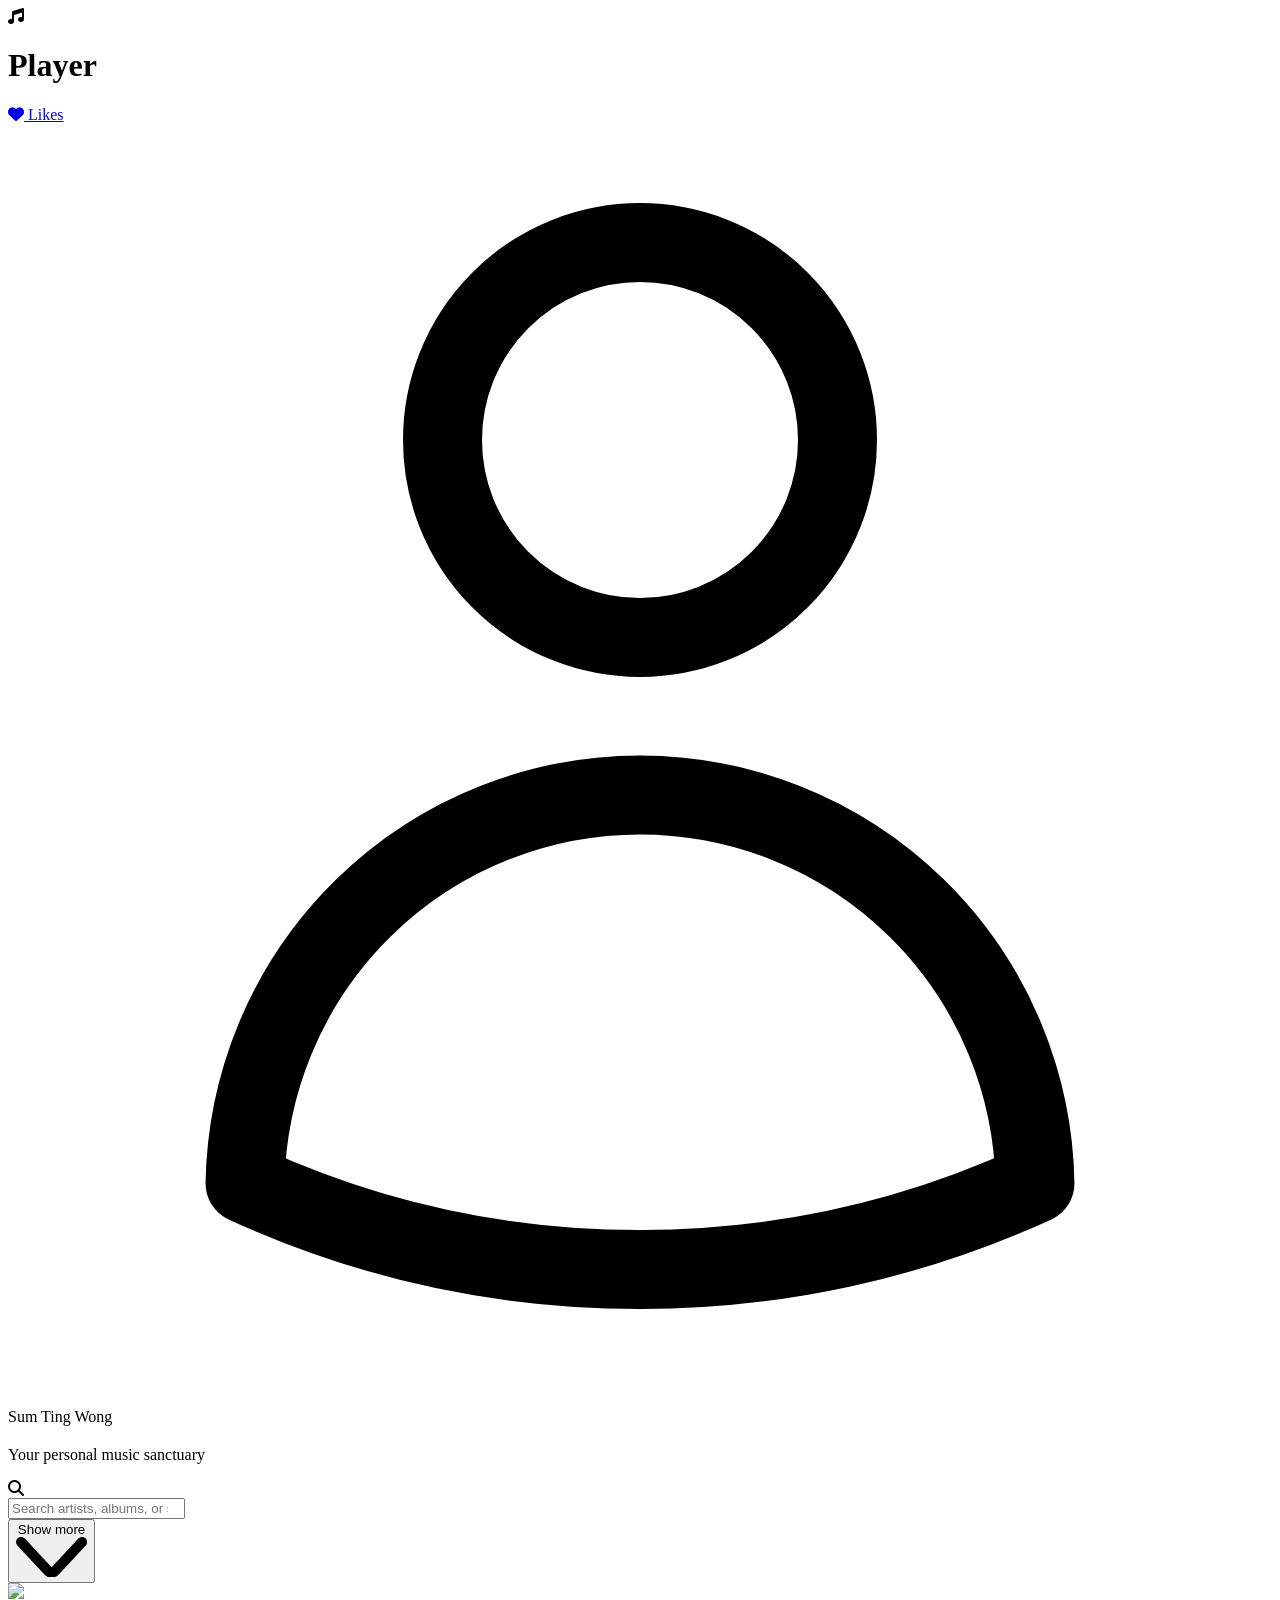
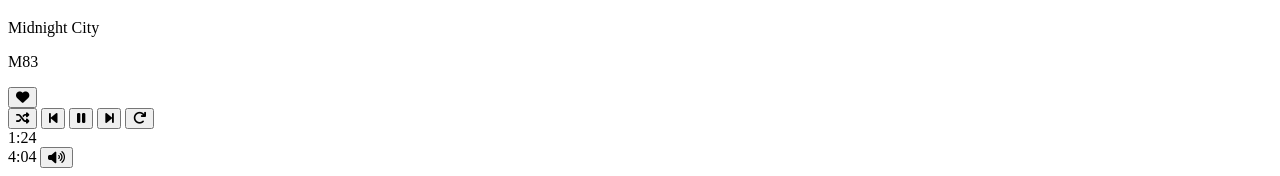
==== front/index.html @ eef1ebae "adding core functionality" ====
<!DOCTYPE html>
<html lang="en">
<head>
    <meta charset="UTF-8">
    <meta name="viewport" content="width=device-width, initial-scale=1.0">
    <title>Neon Music Player</title>
    <link rel="stylesheet" href="https://cdnjs.cloudflare.com/ajax/libs/font-awesome/6.4.0/css/all.min.css">
    <script src="script.js" defer></script>
    <link rel="stylesheet" href="styles.css">
    <script src="https://cdn.jsdelivr.net/npm/@tailwindcss/browser@4"></script>

</head>
<body class="bg-gradient-to-br from-gray-900 to-black min-h-screen text-white p-4 md:p-6">

<!-- Main Layout Container -->
<div class="max-w-7xl mx-auto grid grid-cols-1 lg:grid-cols-4 gap-6">

    <!-- Sidebar -->
    <div class="lg:col-span-1">
        <div class="bg-gradient-to-b from-gray-800 to-gray-900 rounded-2xl p-6 border border-gray-700 shadow-2xl h-100">
            <!-- Logo/Brand -->
            <div class="flex items-center gap-3 mb-8">
                <div class="w-10 h-10 bg-gradient-to-r from-blue-500 to-purple-600 rounded-lg flex items-center justify-center">
                    <i class="fas fa-music text-xl"></i>
                </div>
                <h1 class="text-2xl font-bold bg-gradient-to-r from-blue-400 to-purple-400 bg-clip-text text-transparent">Player</h1>
            </div>

            <!-- Navigation -->
            <nav class="space-y-2 mb-8">


                <a href="#" class="flex items-center gap-3 p-3 rounded-xl hover:bg-gray-800/50 group transition-all">
                    <i class="fas fa-heart text-pink-400 w-5"></i>
                    <span class="font-medium">Likes</span>

                </a>

            </nav>



            <!-- User Profile -->
            <div class="mt-auto pt-6 border-t border-gray-700 ">
                <div class="flex items-center gap-3">
                    <svg xmlns="http://www.w3.org/2000/svg" fill="none" viewBox="0 0 24 24" stroke-width="1.5" stroke="currentColor" class="w-12 h-12 rounded-full border-2 border-white">
                        <path stroke-linecap="round" stroke-linejoin="round" d="M15.75 6a3.75 3.75 0 1 1-7.5 0 3.75 3.75 0 0 1 7.5 0ZM4.501 20.118a7.5 7.5 0 0 1 14.998 0A17.933 17.933 0 0 1 12 21.75c-2.676 0-5.216-.584-7.499-1.632Z" />
                    </svg>


                    <div class="flex-1">
                        <p id="user-name" class="font-semibold">Sum Ting Wong</p>

                    </div>

                </div>
            </div>
        </div>
    </div>

    <!-- Main Content -->
    <div class="lg:col-span-3 space-y-6">

        <!-- Top Bar with Search -->
        <div class="bg-gradient-to-b from-gray-800 to-gray-900 rounded-2xl p-6 border border-gray-700 shadow-xl">
            <div class="flex flex-col md:flex-row md:items-center justify-between gap-4">
                <div>
                    <h2 id="greeting" class="text-2xl font-bold"></h2>
                    <p class="text-gray-400">Your personal music sanctuary</p>
                </div>

                <!-- Search Bar -->
                <div class="flex-1 max-w-2xl">
                    <div class="relative">
                        <div class="absolute inset-y-0 left-0 pl-3 flex items-center pointer-events-none">
                            <i class="fas fa-search text-gray-500"></i>
                        </div>
                        <input id="searchInput" type="search"
                               placeholder="Search artists, albums, or songs..."
                               class="w-full pl-10 pr-4 py-3 bg-gray-800/50 border border-gray-700 rounded-xl focus:outline-none focus:ring-2 focus:ring-blue-500 focus:border-transparent placeholder-gray-500">
                        <div class="absolute inset-y-0 right-0 flex items-center pr-3">

                        </div>
                    </div>
                </div>

                <!-- Stats -->
                <div class="flex gap-4">
                    <div class="text-center">
                        <div class="text-2xl font-bold text-blue-400"></div>
                        <div class="text-xs text-gray-400"></div>
                    </div>
                    <div class="text-center">
                        <div class="text-2xl font-bold text-purple-400"></div>
                        <div class="text-xs text-gray-400"></div>
                    </div>
                </div>
            </div>
        </div>

        <!-- Now Playing Section -->
        <div class="grid grid-cols-1  gap-6">
            <!-- Current Track -->
            <div class="flex flex-col bg-gradient-to-b gap-2 from-gray-800 to-gray-900 rounded-2xl p-6 border border-gray-700 shadow-xl">


                <div data-music-container id="container" class=" flex flex-col md:flex-col gap-3 items-center ">

<!--                    container-->
                </div>
                <div id="show-more" class=" w-full text-center ">
                    <button id="show-more-button" class="flex w-full gap-5  justify-center content-center px-1 py-2 flex-row cursor-pointer hover:bg-slate-800 text-white font-bold  rounded-xl">

                        <span>Show more</span>
                        <svg id="check" class="w-5 h-5 text-gray-800  dark:text-white" aria-hidden="true" xmlns="http://www.w3.org/2000/svg" fill="none" viewBox="0 0 14 8">
                            <path stroke="currentColor" stroke-linecap="round" stroke-linejoin="round" stroke-width="2" d="m1 1 5.326 5.7a.909.909 0 0 0 1.348 0L13 1"/>
                        </svg>
                    </button>
                </div>
            </div>




    </div>
</div>

<!-- Mini Player (Fixed Bottom) -->
<div class="fixed bottom-0 left-0 right-0 bg-gradient-to-r from-gray-900 to-gray-800 border-t border-gray-700 p-4 shadow-2xl">
    <div class="max-w-7xl mx-auto flex items-center justify-between">
        <div class="flex items-center gap-4">
            <img src="https://images.unsplash.com/photo-1493225457124-a3eb161ffa5f?w=50"
                 class="w-12 h-12 rounded-lg">
            <div>
                <p class="font-medium">Midnight City</p>
                <p class="text-sm text-gray-400">M83</p>
            </div>
            <button class="text-pink-400 hover:text-pink-300">
                <i class="fas fa-heart"></i>
            </button>
        </div>

        <div class="flex items-center gap-6">
            <button class="text-gray-400 hover:text-white">
                <i class="fas fa-random"></i>
            </button>
            <button class="text-gray-400 hover:text-white">
                <i class="fas fa-step-backward"></i>
            </button>
            <button class="w-10 h-10 bg-white rounded-full flex items-center justify-center hover:bg-gray-200">
                <i class="fas fa-pause text-black"></i>
            </button>
            <button class="text-gray-400 hover:text-white">
                <i class="fas fa-step-forward"></i>
            </button>
            <button class="text-gray-400 hover:text-white">
                <i class="fas fa-redo"></i>
            </button>
        </div>

        <div class="flex items-center gap-4">
            <span class="text-sm text-gray-400">1:24</span>
            <div class="w-32 h-1 bg-gray-700 rounded-full overflow-hidden">
                <div class="h-full bg-gradient-to-r from-blue-500 to-purple-600 w-1/3"></div>
            </div>
            <span class="text-sm text-gray-400">4:04</span>
            <button class="text-gray-400 hover:text-white">
                <i class="fas fa-volume-up"></i>
            </button>
        </div>
    </div>
</div>
</div>


<template data-music-template>
    <div  class="justify-start gap-5 flex flex-row   justify-center music-card flex flex-row shadow-xl rounded-2xl  border-gray-700 border-2 w-full h-24  ">
        <div class="flex items-center gap-4 m-5">
            <button data-play-button class="cursor-pointer">
                <svg  xmlns="http://www.w3.org/2000/svg"  fill="white" viewBox="0 0 24 24" stroke-width=".25" stroke="gray" class="play-pic flex size-16  rounded bg-gray-800 ">
                    <path stroke-linecap="round"  stroke-linejoin="round" d="M5.25 5.653c0-.856.917-1.398 1.667-.986l11.54 6.347a1.125 1.125 0 0 1 0 1.972l-11.54 6.347a1.125 1.125 0 0 1-1.667-.986V5.653Z" />
                </svg>


            </button>
        </div>


        <div class="flex  flex-col ">

            <span data-name class=" text-shadow-xl text-xl text-white"></span>
            <span data-album class=" text-shadow-lg text-sm text-white"></span>
            <span data-artist class="text-shadow-lg text-sm text-white"></span>
            <span data-duration class=" text-sm text-zinc-500"></span>

        </div>


    </div>
</template>
</body>
</html>
---- front/styles.css ----
.hide{
    display: none;
}
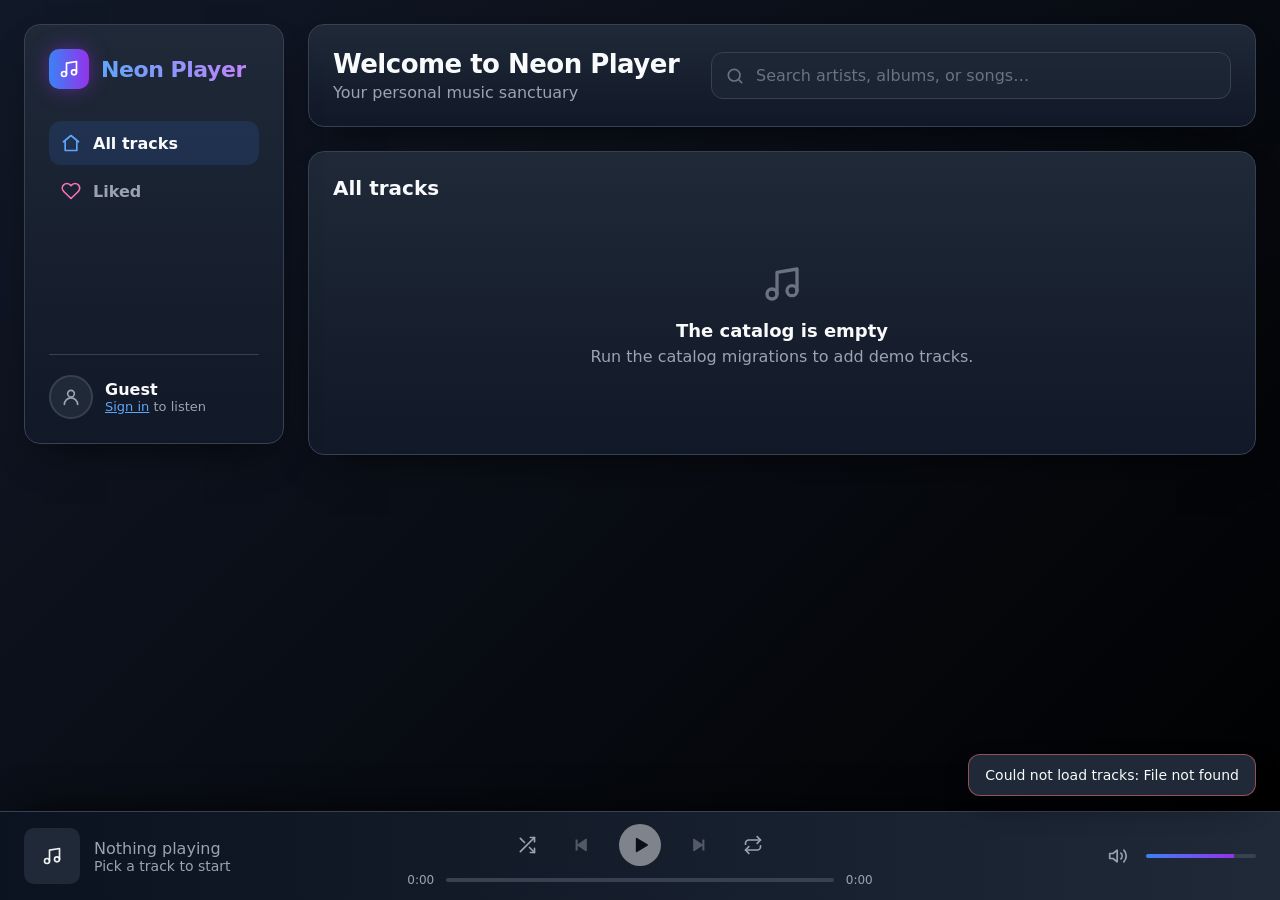
==== commit 458e6b6a: "front + infra: полноценный плеер, docker compose, nginx-шлюз, README front: - плеер на <audio>: восп" ====
--- a/front/index.html
+++ b/front/index.html
@@ -1,202 +1,94 @@
 <!DOCTYPE html>
 <html lang="en">
 <head>
-    <meta charset="UTF-8">
-    <meta name="viewport" content="width=device-width, initial-scale=1.0">
-    <title>Neon Music Player</title>
-    <link rel="stylesheet" href="https://cdnjs.cloudflare.com/ajax/libs/font-awesome/6.4.0/css/all.min.css">
-    <script src="script.js" defer></script>
-    <link rel="stylesheet" href="styles.css">
-    <script src="https://cdn.jsdelivr.net/npm/@tailwindcss/browser@4"></script>
+  <meta charset="UTF-8">
+  <meta name="viewport" content="width=device-width, initial-scale=1.0">
+  <title>Neon Player</title>
+  <link rel="icon" href="data:image/svg+xml,%3Csvg xmlns='http://www.w3.org/2000/svg' viewBox='0 0 24 24'%3E%3Cdefs%3E%3ClinearGradient id='g' x1='0' x2='1'%3E%3Cstop stop-color='%233b82f6'/%3E%3Cstop offset='1' stop-color='%239333ea'/%3E%3C/linearGradient%3E%3C/defs%3E%3Crect width='24' height='24' rx='6' fill='url(%23g)'/%3E%3Cpath d='M9.5 16.5V7.5l7-1.5v9' fill='none' stroke='white' stroke-width='1.8'/%3E%3Ccircle cx='7.8' cy='16.5' r='1.8' fill='white'/%3E%3Ccircle cx='14.8' cy='15' r='1.8' fill='white'/%3E%3C/svg%3E">
+  <link rel="stylesheet" href="css/app.css">
+  <script type="module" src="js/app.js"></script>
+</head>
+<body>
+<div class="app">
+  <aside class="sidebar panel">
+    <a class="brand" href="#/">
+      <span class="brand-mark"><span data-icon="music"></span></span>
+      <span class="brand-name gradient-text">Neon Player</span>
+    </a>
 
-</head>
-<body class="bg-gradient-to-br from-gray-900 to-black min-h-screen text-white p-4 md:p-6">
+    <nav class="nav" aria-label="Main">
+      <a class="nav-link" href="#/" data-route="home"><span data-icon="home"></span>All tracks</a>
+      <a class="nav-link" href="#/liked" data-route="liked"><span data-icon="heart"></span>Liked<span class="nav-count" id="liked-count"></span></a>
+    </nav>
 
-<!-- Main Layout Container -->
-<div class="max-w-7xl mx-auto grid grid-cols-1 lg:grid-cols-4 gap-6">
+    <div class="profile">
+      <div class="avatar guest" id="avatar"><span data-icon="user"></span></div>
+      <div class="profile-info">
+        <div class="profile-name" id="profile-name">Guest</div>
+        <div class="profile-sub" id="profile-sub"><a href="sign-in.html">Sign in</a> to listen</div>
+      </div>
+      <button class="ctrl" id="sign-out" type="button" aria-label="Sign out" title="Sign out" hidden><span data-icon="logout"></span></button>
+    </div>
+  </aside>
 
-    <!-- Sidebar -->
-    <div class="lg:col-span-1">
-        <div class="bg-gradient-to-b from-gray-800 to-gray-900 rounded-2xl p-6 border border-gray-700 shadow-2xl h-100">
-            <!-- Logo/Brand -->
-            <div class="flex items-center gap-3 mb-8">
-                <div class="w-10 h-10 bg-gradient-to-r from-blue-500 to-purple-600 rounded-lg flex items-center justify-center">
-                    <i class="fas fa-music text-xl"></i>
-                </div>
-                <h1 class="text-2xl font-bold bg-gradient-to-r from-blue-400 to-purple-400 bg-clip-text text-transparent">Player</h1>
-            </div>
+  <main class="main">
+    <header class="topbar panel">
+      <div>
+        <h1 id="greeting">Welcome to Neon Player</h1>
+        <p>Your personal music sanctuary</p>
+      </div>
+      <label class="search">
+        <span class="sr-only">Search</span>
+        <span data-icon="search"></span>
+        <input id="search" type="search" placeholder="Search artists, albums, or songs…" autocomplete="off">
+      </label>
+    </header>
 
-            <!-- Navigation -->
-            <nav class="space-y-2 mb-8">
+    <section class="content panel" aria-labelledby="view-title">
+      <div class="content-head">
+        <h2 id="view-title">All tracks</h2>
+        <span class="meta" id="view-meta"></span>
+      </div>
+      <ul class="track-list" id="tracks" aria-live="polite"></ul>
+      <div id="empty" class="empty" hidden></div>
+      <button class="more-button" id="more" type="button" hidden>Show more <span data-icon="chevronDown"></span></button>
+    </section>
+  </main>
+</div>
 
-
-                <a href="#" class="flex items-center gap-3 p-3 rounded-xl hover:bg-gray-800/50 group transition-all">
-                    <i class="fas fa-heart text-pink-400 w-5"></i>
-                    <span class="font-medium">Likes</span>
-
-                </a>
-
-            </nav>
-
-
-
-            <!-- User Profile -->
-            <div class="mt-auto pt-6 border-t border-gray-700 ">
-                <div class="flex items-center gap-3">
-                    <svg xmlns="http://www.w3.org/2000/svg" fill="none" viewBox="0 0 24 24" stroke-width="1.5" stroke="currentColor" class="w-12 h-12 rounded-full border-2 border-white">
-                        <path stroke-linecap="round" stroke-linejoin="round" d="M15.75 6a3.75 3.75 0 1 1-7.5 0 3.75 3.75 0 0 1 7.5 0ZM4.501 20.118a7.5 7.5 0 0 1 14.998 0A17.933 17.933 0 0 1 12 21.75c-2.676 0-5.216-.584-7.499-1.632Z" />
-                    </svg>
-
-
-                    <div class="flex-1">
-                        <p id="user-name" class="font-semibold">Sum Ting Wong</p>
-
-                    </div>
-
-                </div>
-            </div>
-        </div>
+<footer class="player is-idle" id="player" aria-label="Player">
+  <div class="player-inner">
+    <div class="now">
+      <div class="cover" id="now-cover" style="background: #1f2937"><span data-icon="music"></span></div>
+      <div class="now-text">
+        <div class="now-title" id="now-title">Nothing playing</div>
+        <div class="now-artist" id="now-artist">Pick a track to start</div>
+      </div>
+      <button class="like-button" id="now-like" type="button" aria-label="Like" aria-pressed="false" hidden><span data-icon="heart"></span></button>
     </div>
 
-    <!-- Main Content -->
-    <div class="lg:col-span-3 space-y-6">
+    <div class="controls">
+      <div class="buttons">
+        <button class="ctrl" id="shuffle" type="button" aria-label="Shuffle" aria-pressed="false" title="Shuffle"><span data-icon="shuffle"></span></button>
+        <button class="ctrl" id="prev" type="button" aria-label="Previous" title="Previous"><span data-icon="prev"></span></button>
+        <button class="play-main" id="play" type="button" aria-label="Play" title="Play (Space)" disabled><span data-icon="play"></span></button>
+        <button class="ctrl" id="next" type="button" aria-label="Next" title="Next"><span data-icon="next"></span></button>
+        <button class="ctrl" id="repeat" type="button" aria-label="Repeat: off" aria-pressed="false" title="Repeat"><span data-icon="repeat"></span></button>
+      </div>
+      <div class="progress-row">
+        <time id="time-current">0:00</time>
+        <input class="range" id="seek" type="range" min="0" max="0" step="0.1" value="0" aria-label="Seek" disabled>
+        <time id="time-total">0:00</time>
+      </div>
+    </div>
 
-        <!-- Top Bar with Search -->
-        <div class="bg-gradient-to-b from-gray-800 to-gray-900 rounded-2xl p-6 border border-gray-700 shadow-xl">
-            <div class="flex flex-col md:flex-row md:items-center justify-between gap-4">
-                <div>
-                    <h2 id="greeting" class="text-2xl font-bold"></h2>
-                    <p class="text-gray-400">Your personal music sanctuary</p>
-                </div>
+    <div class="extras">
+      <button class="ctrl" id="mute" type="button" aria-label="Mute" title="Mute"><span data-icon="volume"></span></button>
+      <input class="range volume" id="volume" type="range" min="0" max="1" step="0.01" value="0.8" aria-label="Volume">
+    </div>
+  </div>
+</footer>
 
-                <!-- Search Bar -->
-                <div class="flex-1 max-w-2xl">
-                    <div class="relative">
-                        <div class="absolute inset-y-0 left-0 pl-3 flex items-center pointer-events-none">
-                            <i class="fas fa-search text-gray-500"></i>
-                        </div>
-                        <input id="searchInput" type="search"
-                               placeholder="Search artists, albums, or songs..."
-                               class="w-full pl-10 pr-4 py-3 bg-gray-800/50 border border-gray-700 rounded-xl focus:outline-none focus:ring-2 focus:ring-blue-500 focus:border-transparent placeholder-gray-500">
-                        <div class="absolute inset-y-0 right-0 flex items-center pr-3">
-
-                        </div>
-                    </div>
-                </div>
-
-                <!-- Stats -->
-                <div class="flex gap-4">
-                    <div class="text-center">
-                        <div class="text-2xl font-bold text-blue-400"></div>
-                        <div class="text-xs text-gray-400"></div>
-                    </div>
-                    <div class="text-center">
-                        <div class="text-2xl font-bold text-purple-400"></div>
-                        <div class="text-xs text-gray-400"></div>
-                    </div>
-                </div>
-            </div>
-        </div>
-
-        <!-- Now Playing Section -->
-        <div class="grid grid-cols-1  gap-6">
-            <!-- Current Track -->
-            <div class="flex flex-col bg-gradient-to-b gap-2 from-gray-800 to-gray-900 rounded-2xl p-6 border border-gray-700 shadow-xl">
-
-
-                <div data-music-container id="container" class=" flex flex-col md:flex-col gap-3 items-center ">
-
-<!--                    container-->
-                </div>
-                <div id="show-more" class=" w-full text-center ">
-                    <button id="show-more-button" class="flex w-full gap-5  justify-center content-center px-1 py-2 flex-row cursor-pointer hover:bg-slate-800 text-white font-bold  rounded-xl">
-
-                        <span>Show more</span>
-                        <svg id="check" class="w-5 h-5 text-gray-800  dark:text-white" aria-hidden="true" xmlns="http://www.w3.org/2000/svg" fill="none" viewBox="0 0 14 8">
-                            <path stroke="currentColor" stroke-linecap="round" stroke-linejoin="round" stroke-width="2" d="m1 1 5.326 5.7a.909.909 0 0 0 1.348 0L13 1"/>
-                        </svg>
-                    </button>
-                </div>
-            </div>
-
-
-
-
-    </div>
-</div>
-
-<!-- Mini Player (Fixed Bottom) -->
-<div class="fixed bottom-0 left-0 right-0 bg-gradient-to-r from-gray-900 to-gray-800 border-t border-gray-700 p-4 shadow-2xl">
-    <div class="max-w-7xl mx-auto flex items-center justify-between">
-        <div class="flex items-center gap-4">
-            <img src="https://images.unsplash.com/photo-1493225457124-a3eb161ffa5f?w=50"
-                 class="w-12 h-12 rounded-lg">
-            <div>
-                <p class="font-medium">Midnight City</p>
-                <p class="text-sm text-gray-400">M83</p>
-            </div>
-            <button class="text-pink-400 hover:text-pink-300">
-                <i class="fas fa-heart"></i>
-            </button>
-        </div>
-
-        <div class="flex items-center gap-6">
-            <button class="text-gray-400 hover:text-white">
-                <i class="fas fa-random"></i>
-            </button>
-            <button class="text-gray-400 hover:text-white">
-                <i class="fas fa-step-backward"></i>
-            </button>
-            <button class="w-10 h-10 bg-white rounded-full flex items-center justify-center hover:bg-gray-200">
-                <i class="fas fa-pause text-black"></i>
-            </button>
-            <button class="text-gray-400 hover:text-white">
-                <i class="fas fa-step-forward"></i>
-            </button>
-            <button class="text-gray-400 hover:text-white">
-                <i class="fas fa-redo"></i>
-            </button>
-        </div>
-
-        <div class="flex items-center gap-4">
-            <span class="text-sm text-gray-400">1:24</span>
-            <div class="w-32 h-1 bg-gray-700 rounded-full overflow-hidden">
-                <div class="h-full bg-gradient-to-r from-blue-500 to-purple-600 w-1/3"></div>
-            </div>
-            <span class="text-sm text-gray-400">4:04</span>
-            <button class="text-gray-400 hover:text-white">
-                <i class="fas fa-volume-up"></i>
-            </button>
-        </div>
-    </div>
-</div>
-</div>
-
-
-<template data-music-template>
-    <div  class="justify-start gap-5 flex flex-row   justify-center music-card flex flex-row shadow-xl rounded-2xl  border-gray-700 border-2 w-full h-24  ">
-        <div class="flex items-center gap-4 m-5">
-            <button data-play-button class="cursor-pointer">
-                <svg  xmlns="http://www.w3.org/2000/svg"  fill="white" viewBox="0 0 24 24" stroke-width=".25" stroke="gray" class="play-pic flex size-16  rounded bg-gray-800 ">
-                    <path stroke-linecap="round"  stroke-linejoin="round" d="M5.25 5.653c0-.856.917-1.398 1.667-.986l11.54 6.347a1.125 1.125 0 0 1 0 1.972l-11.54 6.347a1.125 1.125 0 0 1-1.667-.986V5.653Z" />
-                </svg>
-
-
-            </button>
-        </div>
-
-
-        <div class="flex  flex-col ">
-
-            <span data-name class=" text-shadow-xl text-xl text-white"></span>
-            <span data-album class=" text-shadow-lg text-sm text-white"></span>
-            <span data-artist class="text-shadow-lg text-sm text-white"></span>
-            <span data-duration class=" text-sm text-zinc-500"></span>
-
-        </div>
-
-
-    </div>
-</template>
+<div class="toasts" id="toasts" role="status" aria-live="polite"></div>
 </body>
-</html>+</html>
--- a/front/css/app.css
+++ b/front/css/app.css
@@ -0,0 +1,408 @@
+/* Neon Player — общий стиль приложения и страниц входа. */
+
+:root {
+  --bg-top: #111827;
+  --bg-bottom: #000;
+  --panel-top: #1f2937;
+  --panel-bottom: #111827;
+  --panel-hover: rgba(55, 65, 81, 0.45);
+  --border: #374151;
+  --border-soft: rgba(75, 85, 99, 0.5);
+  --text: #f9fafb;
+  --muted: #9ca3af;
+  --faint: #6b7280;
+  --blue: #3b82f6;
+  --blue-soft: #60a5fa;
+  --purple: #9333ea;
+  --purple-soft: #c084fc;
+  --pink: #f472b6;
+  --danger: #f87171;
+  --success: #34d399;
+  --accent: linear-gradient(90deg, var(--blue), var(--purple));
+  --radius: 16px;
+  --radius-sm: 10px;
+  --player-h: 88px;
+  --font: ui-sans-serif, system-ui, -apple-system, "Segoe UI", Roboto, "Helvetica Neue", Arial, sans-serif;
+  color-scheme: dark;
+}
+
+* { box-sizing: border-box; }
+
+html, body { margin: 0; }
+
+body {
+  font-family: var(--font);
+  color: var(--text);
+  background: linear-gradient(135deg, var(--bg-top), var(--bg-bottom)) fixed;
+  min-height: 100vh;
+  -webkit-font-smoothing: antialiased;
+}
+
+button, input { font: inherit; color: inherit; }
+button { cursor: pointer; background: none; border: 0; padding: 0; }
+button:disabled { cursor: not-allowed; opacity: 0.45; }
+:focus-visible { outline: 2px solid var(--blue-soft); outline-offset: 2px; border-radius: 6px; }
+a { color: var(--blue-soft); }
+
+.icon { width: 20px; height: 20px; flex: none; }
+.icon-sm { width: 16px; height: 16px; }
+.sr-only {
+  position: absolute; width: 1px; height: 1px; padding: 0; margin: -1px;
+  overflow: hidden; clip: rect(0 0 0 0); white-space: nowrap; border: 0;
+}
+
+.panel {
+  background: linear-gradient(180deg, var(--panel-top), var(--panel-bottom));
+  border: 1px solid var(--border);
+  border-radius: var(--radius);
+  box-shadow: 0 20px 40px -20px rgba(0, 0, 0, 0.7);
+}
+
+.gradient-text {
+  background: linear-gradient(90deg, var(--blue-soft), var(--purple-soft));
+  -webkit-background-clip: text;
+  background-clip: text;
+  color: transparent;
+}
+
+/* ---------- Логотип ---------- */
+.brand { display: flex; align-items: center; gap: 12px; text-decoration: none; }
+.brand-mark {
+  width: 40px; height: 40px; border-radius: 10px; background: var(--accent);
+  display: grid; place-items: center; color: #fff; flex: none;
+  box-shadow: 0 0 24px -6px var(--purple);
+}
+.brand-name { font-size: 22px; font-weight: 800; letter-spacing: -0.02em; }
+
+/* ---------- Каркас приложения ---------- */
+.app {
+  max-width: 1280px;
+  margin: 0 auto;
+  padding: 24px 24px calc(var(--player-h) + 32px);
+  display: grid;
+  grid-template-columns: 260px minmax(0, 1fr);
+  gap: 24px;
+}
+
+.sidebar {
+  padding: 24px;
+  display: flex;
+  flex-direction: column;
+  gap: 32px;
+  position: sticky;
+  top: 24px;
+  align-self: start;
+  min-height: 420px;
+}
+
+.nav { display: flex; flex-direction: column; gap: 4px; }
+.nav-link {
+  display: flex; align-items: center; gap: 12px; white-space: nowrap;
+  padding: 12px; border-radius: 12px;
+  color: var(--muted); text-decoration: none; font-weight: 600;
+  transition: background 0.15s, color 0.15s;
+}
+.nav-link:hover { background: var(--panel-hover); color: var(--text); }
+.nav-link[aria-current="page"] { background: rgba(59, 130, 246, 0.14); color: var(--text); }
+.nav-link .icon { color: var(--blue-soft); }
+.nav-link[data-route="liked"] .icon { color: var(--pink); }
+.nav-count { margin-left: auto; font-size: 12px; color: var(--faint); font-variant-numeric: tabular-nums; }
+
+.profile {
+  margin-top: auto;
+  padding-top: 20px;
+  border-top: 1px solid var(--border);
+  display: flex; align-items: center; gap: 12px;
+}
+.avatar {
+  width: 44px; height: 44px; border-radius: 50%;
+  display: grid; place-items: center; flex: none;
+  background: var(--accent); font-weight: 700; color: #fff;
+  border: 2px solid rgba(255, 255, 255, 0.85);
+}
+.avatar.guest { background: var(--panel-top); color: var(--muted); border-color: var(--border); }
+.profile-info { min-width: 0; flex: 1; }
+.profile-name { font-weight: 600; white-space: nowrap; overflow: hidden; text-overflow: ellipsis; }
+.profile-sub { font-size: 13px; color: var(--muted); }
+.link-button { color: var(--blue-soft); font-size: 13px; font-weight: 600; }
+.link-button:hover { text-decoration: underline; }
+
+.main { display: flex; flex-direction: column; gap: 24px; min-width: 0; }
+
+.topbar {
+  padding: 24px;
+  display: flex; align-items: center; justify-content: space-between; gap: 24px;
+  flex-wrap: wrap;
+}
+.topbar h1 { margin: 0; font-size: 26px; letter-spacing: -0.02em; }
+.topbar p { margin: 4px 0 0; color: var(--muted); }
+
+.search { position: relative; flex: 1; max-width: 520px; min-width: 220px; }
+.search .icon { position: absolute; left: 14px; top: 50%; transform: translateY(-50%); color: var(--faint); pointer-events: none; }
+.search input {
+  width: 100%;
+  padding: 13px 16px 13px 44px;
+  background: rgba(31, 41, 55, 0.6);
+  border: 1px solid var(--border);
+  border-radius: 12px;
+  outline: none;
+  transition: border-color 0.15s, box-shadow 0.15s;
+}
+.search input::placeholder { color: var(--faint); }
+.search input:focus { border-color: transparent; box-shadow: 0 0 0 2px var(--blue); }
+
+/* ---------- Список треков ---------- */
+.content { padding: 24px; }
+.content-head { display: flex; align-items: baseline; justify-content: space-between; gap: 12px; margin-bottom: 16px; }
+.content-head h2 { margin: 0; font-size: 20px; }
+.content-head .meta { color: var(--muted); font-size: 14px; }
+
+.track-list { list-style: none; margin: 0; padding: 0; display: flex; flex-direction: column; gap: 6px; }
+
+.track {
+  display: grid;
+  grid-template-columns: 40px 52px minmax(0, 1.6fr) minmax(0, 1fr) 40px 56px;
+  align-items: center;
+  gap: 14px;
+  padding: 8px 12px;
+  border-radius: 14px;
+  border: 1px solid transparent;
+  transition: background 0.15s, border-color 0.15s;
+  user-select: none;
+}
+.track .cover, .track .track-main { cursor: pointer; }
+.track:hover { background: var(--panel-hover); }
+.track.is-current { background: rgba(147, 51, 234, 0.12); border-color: rgba(147, 51, 234, 0.35); }
+
+.track-play {
+  width: 36px; height: 36px; border-radius: 50%;
+  display: grid; place-items: center; color: var(--muted);
+}
+.track-play:hover { color: #fff; background: rgba(255, 255, 255, 0.08); }
+.track-num { font-variant-numeric: tabular-nums; color: var(--faint); font-size: 14px; }
+/* Что показывать на месте номера: номер, play, pause или эквалайзер. */
+.track-play .when-paused, .track-play .when-playing { display: none; }
+.track:hover .track-play .track-num,
+.track.is-current .track-play .track-num { display: none; }
+.track:not(.is-playing):hover .track-play .when-paused,
+.track.is-current:not(.is-playing) .track-play .when-paused { display: block; }
+.track.is-playing:hover .track-play .when-playing { display: block; }
+.track.is-playing:hover .track-play .eq { display: none; }
+.track-play .when-paused .icon, .track-play .when-playing .icon { display: block; width: 18px; height: 18px; }
+
+.cover {
+  width: 52px; height: 52px; border-radius: 10px; flex: none;
+  display: grid; place-items: center;
+  font-weight: 800; font-size: 16px; color: rgba(255, 255, 255, 0.92);
+  letter-spacing: 0.02em; text-shadow: 0 1px 6px rgba(0, 0, 0, 0.35);
+  overflow: hidden;
+}
+.cover img { width: 100%; height: 100%; object-fit: cover; }
+
+.track-title { font-weight: 600; white-space: nowrap; overflow: hidden; text-overflow: ellipsis; }
+.track.is-current .track-title { color: var(--purple-soft); }
+.track-artist, .track-album {
+  color: var(--muted); font-size: 14px; white-space: nowrap; overflow: hidden; text-overflow: ellipsis;
+}
+.track-duration { color: var(--muted); font-size: 14px; font-variant-numeric: tabular-nums; text-align: right; }
+
+.like-button { width: 36px; height: 36px; display: grid; place-items: center; border-radius: 50%; color: var(--faint); transition: color 0.15s, transform 0.15s; }
+.like-button:hover { color: var(--pink); }
+.like-button[aria-pressed="true"] { color: var(--pink); }
+.like-button:active { transform: scale(0.88); }
+
+/* Эквалайзер у играющего трека */
+.eq { display: none; gap: 2px; align-items: flex-end; height: 16px; }
+.track.is-playing .eq { display: flex; }
+.eq span { width: 3px; background: var(--purple-soft); border-radius: 2px; animation: eq 0.9s ease-in-out infinite; }
+.eq span:nth-child(2) { animation-delay: -0.3s; }
+.eq span:nth-child(3) { animation-delay: -0.6s; }
+@keyframes eq { 0%, 100% { height: 4px; } 50% { height: 16px; } }
+
+.more-button {
+  margin-top: 12px; width: 100%;
+  display: flex; align-items: center; justify-content: center; gap: 10px;
+  padding: 12px; border-radius: 12px; font-weight: 700;
+  transition: background 0.15s;
+}
+.more-button:hover:not(:disabled) { background: var(--panel-hover); }
+
+.empty { text-align: center; padding: 48px 16px; color: var(--muted); }
+.empty .icon { width: 40px; height: 40px; color: var(--faint); margin-bottom: 12px; }
+.empty h3 { color: var(--text); margin: 0 0 6px; font-size: 18px; }
+.empty p { margin: 0 0 16px; }
+
+.button {
+  display: inline-flex; align-items: center; justify-content: center; gap: 8px;
+  padding: 11px 20px; border-radius: 12px; font-weight: 700;
+  background: var(--accent); color: #fff; text-decoration: none;
+  box-shadow: 0 8px 24px -10px var(--purple);
+  transition: filter 0.15s, transform 0.1s;
+}
+.button:hover { filter: brightness(1.12); }
+.button:active { transform: translateY(1px); }
+.button.secondary { background: rgba(55, 65, 81, 0.6); box-shadow: none; }
+
+.skeleton { height: 68px; border-radius: 14px; background: linear-gradient(90deg, rgba(55,65,81,.35), rgba(75,85,99,.55), rgba(55,65,81,.35)); background-size: 200% 100%; animation: shimmer 1.2s infinite; }
+@keyframes shimmer { to { background-position: -200% 0; } }
+
+/* ---------- Плеер ---------- */
+.player {
+  position: fixed; left: 0; right: 0; bottom: 0; z-index: 10;
+  min-height: var(--player-h);
+  background: linear-gradient(90deg, #0b1220, var(--panel-top));
+  border-top: 1px solid var(--border);
+  box-shadow: 0 -20px 40px -20px rgba(0, 0, 0, 0.8);
+}
+.player-inner {
+  max-width: 1280px; margin: 0 auto; padding: 12px 24px;
+  display: grid; grid-template-columns: minmax(0, 1fr) minmax(0, 1.4fr) minmax(0, 1fr);
+  align-items: center; gap: 24px;
+}
+.now { display: flex; align-items: center; gap: 14px; min-width: 0; }
+.now .cover { width: 56px; height: 56px; }
+.now-text { min-width: 0; }
+.now-title { font-weight: 600; white-space: nowrap; overflow: hidden; text-overflow: ellipsis; }
+.now-artist { color: var(--muted); font-size: 14px; white-space: nowrap; overflow: hidden; text-overflow: ellipsis; }
+.player.is-idle .now-title { color: var(--muted); font-weight: 500; }
+
+.controls { display: flex; flex-direction: column; gap: 6px; }
+.buttons { display: flex; align-items: center; justify-content: center; gap: 22px; }
+.ctrl { color: var(--muted); width: 32px; height: 32px; display: grid; place-items: center; border-radius: 50%; position: relative; }
+.ctrl:hover:not(:disabled) { color: #fff; }
+.ctrl[aria-pressed="true"] { color: var(--blue-soft); }
+.ctrl[data-mode="one"]::after {
+  content: "1"; position: absolute; right: 0; top: 0;
+  font-size: 9px; font-weight: 800; color: var(--blue-soft);
+}
+.play-main {
+  width: 42px; height: 42px; border-radius: 50%; background: #fff; color: #000;
+  display: grid; place-items: center; transition: transform 0.1s, background 0.15s;
+}
+.play-main:hover:not(:disabled) { background: #e5e7eb; }
+.play-main:active:not(:disabled) { transform: scale(0.94); }
+.play-main.is-loading .icon { animation: spin 0.9s linear infinite; }
+@keyframes spin { to { transform: rotate(360deg); } }
+
+.progress-row { display: flex; align-items: center; gap: 12px; font-size: 12px; color: var(--muted); font-variant-numeric: tabular-nums; }
+.progress-row time { width: 38px; }
+.progress-row time:first-child { text-align: right; }
+
+/* Ползунки: дорожка рисуется фоном, чтобы показать сыгранную и
+   загруженную части (видно, что файл грузится постепенно). */
+.range {
+  --played: 0%;
+  --buffered: 0%;
+  -webkit-appearance: none; appearance: none;
+  flex: 1; height: 16px; margin: 0; background: transparent; cursor: pointer;
+}
+.range::-webkit-slider-runnable-track {
+  height: 4px; border-radius: 4px;
+  background:
+    linear-gradient(90deg, var(--blue), var(--purple)) 0 0 / var(--played) 100% no-repeat,
+    linear-gradient(rgba(156, 163, 175, 0.45), rgba(156, 163, 175, 0.45)) 0 0 / var(--buffered) 100% no-repeat,
+    #374151;
+}
+.range::-moz-range-track {
+  height: 4px; border-radius: 4px;
+  background:
+    linear-gradient(90deg, var(--blue), var(--purple)) 0 0 / var(--played) 100% no-repeat,
+    linear-gradient(rgba(156, 163, 175, 0.45), rgba(156, 163, 175, 0.45)) 0 0 / var(--buffered) 100% no-repeat,
+    #374151;
+}
+.range::-webkit-slider-thumb {
+  -webkit-appearance: none; appearance: none;
+  width: 12px; height: 12px; margin-top: -4px; border-radius: 50%;
+  background: #fff; border: 0; opacity: 0; transition: opacity 0.15s;
+}
+.range::-moz-range-thumb { width: 12px; height: 12px; border-radius: 50%; background: #fff; border: 0; opacity: 0; }
+.range:hover::-webkit-slider-thumb, .range:focus-visible::-webkit-slider-thumb { opacity: 1; }
+.range:hover::-moz-range-thumb, .range:focus-visible::-moz-range-thumb { opacity: 1; }
+.range:disabled { cursor: default; }
+
+.extras { display: flex; align-items: center; justify-content: flex-end; gap: 12px; }
+.volume { width: 110px; flex: none; }
+
+/* ---------- Уведомления ---------- */
+.toasts {
+  position: fixed; right: 24px; bottom: calc(var(--player-h) + 16px); z-index: 20;
+  display: flex; flex-direction: column; gap: 10px; align-items: flex-end;
+  pointer-events: none;
+}
+.toast {
+  pointer-events: auto;
+  max-width: 360px; padding: 12px 16px; border-radius: 12px;
+  background: #1f2937; border: 1px solid var(--border);
+  box-shadow: 0 12px 32px -12px rgba(0, 0, 0, 0.8);
+  font-size: 14px;
+  animation: toast-in 0.2s ease-out;
+}
+.toast.error { border-color: rgba(248, 113, 113, 0.55); }
+.toast.success { border-color: rgba(52, 211, 153, 0.55); }
+@keyframes toast-in { from { opacity: 0; transform: translateY(8px); } }
+
+/* ---------- Страницы входа и регистрации ---------- */
+.auth-page { min-height: 100vh; display: grid; place-items: center; padding: 24px; }
+.auth-card { width: 100%; max-width: 420px; padding: 32px; }
+.auth-card .brand { margin-bottom: 28px; }
+.auth-card h1 { margin: 0 0 6px; font-size: 24px; }
+.auth-card .lead { margin: 0 0 24px; color: var(--muted); }
+.field { display: flex; flex-direction: column; gap: 6px; margin-bottom: 16px; }
+.field label { font-size: 14px; font-weight: 600; color: #d1d5db; }
+.field input {
+  padding: 12px 14px; border-radius: 12px; outline: none;
+  background: rgba(31, 41, 55, 0.6); border: 1px solid var(--border);
+  transition: border-color 0.15s, box-shadow 0.15s;
+}
+.field input:focus { border-color: transparent; box-shadow: 0 0 0 2px var(--blue); }
+.field input[aria-invalid="true"] { border-color: var(--danger); }
+.field .hint { font-size: 12px; color: var(--faint); }
+.field .field-error { font-size: 13px; color: var(--danger); min-height: 0; }
+.strength { height: 4px; border-radius: 2px; background: #374151; overflow: hidden; }
+.strength span { display: block; height: 100%; width: 0; transition: width 0.25s, background 0.25s; }
+.form-error {
+  margin-bottom: 16px; padding: 10px 12px; border-radius: 10px;
+  background: rgba(248, 113, 113, 0.1); border: 1px solid rgba(248, 113, 113, 0.4);
+  color: #fecaca; font-size: 14px;
+}
+.auth-card .button { width: 100%; margin-top: 8px; }
+.auth-switch { margin: 20px 0 0; text-align: center; color: var(--muted); font-size: 14px; }
+
+[hidden] { display: none !important; }
+
+/* ---------- Адаптивность ---------- */
+@media (max-width: 1024px) {
+  .app { grid-template-columns: 1fr; padding: 16px 16px calc(var(--player-h) + 96px); gap: 16px; }
+  .sidebar {
+    position: static; min-height: 0; padding: 16px;
+    flex-direction: row; align-items: center; gap: 16px; flex-wrap: wrap;
+  }
+  .nav { flex-direction: row; flex: 1; }
+  .nav-link { padding: 8px 12px; }
+  .profile { margin: 0; padding: 0; border: 0; }
+  .track { grid-template-columns: 36px 48px minmax(0, 1fr) 36px 48px; }
+  .track-album { display: none; }
+  .player-inner { grid-template-columns: minmax(0, 1fr) auto; gap: 12px; padding: 10px 16px; }
+  .controls { grid-column: 1 / -1; order: 3; }
+  .extras { order: 2; }
+  .volume { display: none; }
+}
+
+@media (max-width: 560px) {
+  .brand-name { display: none; }
+  .sidebar { flex-wrap: nowrap; gap: 10px; }
+  .nav { gap: 2px; min-width: 0; }
+  .nav-link { padding: 8px 10px; font-size: 15px; }
+  .nav-link .icon { display: none; }
+  .topbar, .content { padding: 16px; }
+  .track { grid-template-columns: 40px minmax(0, 1fr) 36px; gap: 10px; padding: 6px 4px; }
+  .track-play, .track-duration { display: none; }
+  .cover { width: 40px; height: 40px; font-size: 13px; }
+  .profile-info { display: none; }
+  .buttons { gap: 14px; }
+  .toasts { left: 16px; right: 16px; align-items: stretch; }
+}
+
+@media (prefers-reduced-motion: reduce) {
+  *, *::before, *::after { animation-duration: 0.01ms !important; transition-duration: 0.01ms !important; }
+}
